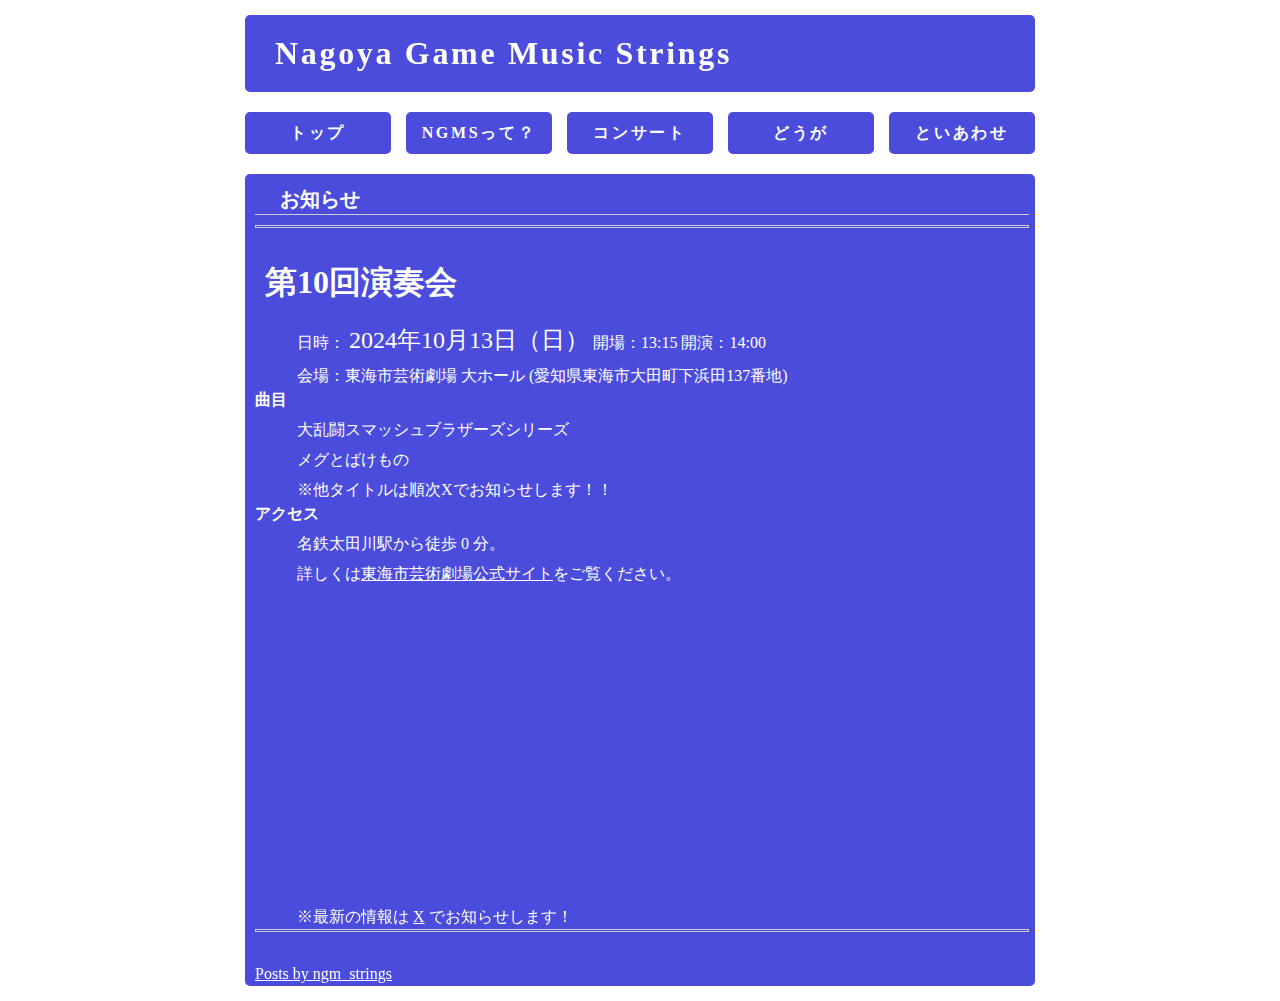
==== index.html @ 731171ff "Merge pull request #66 from NGM-Strings/10th-subtitle" ====
<!doctype html>
<html lang="ja">
  <head>
    <meta charset="utf-8" />
    <meta
      name="viewport"
      content="width=device-width, initial-scale=1, shrink-to-fit=no"
    />
    <link rel="stylesheet" type="text/css" href="ngms.css" />
    <title>名古屋ゲームミュージックストリングス</title>
    <!-- Global Site Tag (gtag.js) - Google Analytics -->
    <script
      async
      src="https://www.googletagmanager.com/gtag/js?id=UA-106926727-1"
    ></script>
    <script>
      window.dataLayer = window.dataLayer || [];
      function gtag() {
        dataLayer.push(arguments);
      }
      gtag("js", new Date());

      gtag("config", "UA-106926727-1");
    </script>
  </head>

  <body>
    <div id="pagebody">
      <!-- ヘッダ -->
      <div id="header" class="dot-font">
        <h1>
          <a href="./">Nagoya Game Music Strings</a>
        </h1>
      </div>

      <!-- メインメニュー -->
      <ul id="menu" class="dot-font">
        <li class="menu-item" id="menu01">
          <a href="./">トップ</a>
        </li>
        <li class="menu-item" id="menu02">
          <a href="about.html">NGMSって？</a>
        </li>
        <li class="menu-item" id="menu03">
          <a href="concert/concert-info.html">コンサート</a>
        </li>
        <li class="menu-item" id="menu04">
          <a href="contents.html">どうが</a>
        </li>
        <li class="menu-item" id="menu05">
          <a href="information.html">といあわせ</a>
        </li>
      </ul>

      <!-- コンテンツ（中央と右の2カラム） -->
      <div id="content">
        <!-- ニュース（中央カラム） -->
        <div id="news">
          <h2>お知らせ</h2>
          <hr />
          <h3 style="font-size: 200%; margin: 0 0 0.5em 0">第10回演奏会</h3>
          <div class="row">
            <div class="col-sm">
              <div class="currentConcert-section">
                <p>
                  日時：
                  <span style="font-size: 150%">2024年10月13日（日）</span>
                  開場：13:15 開演：14:00
                </p>
                <p>
                  会場：東海市芸術劇場 大ホール
                  (愛知県東海市大田町下浜田137番地)
                </p>
              </div>
              <div class="currentConcert-section">
                <h4 class="currentConcert-section-title">曲目</h4>
                <p class="program-main">大乱闘スマッシュブラザーズシリーズ</p>
                <p class="program-sub">メグとばけもの</p>
                <p>※他タイトルは順次Xでお知らせします！！</p>
              </div>
              <div class="currentConcert-section">
                <h4 class="currentConcert-section-title">アクセス</h4>
                <p>名鉄太田川駅から徒歩 0 分。</p>
                <p>
                  詳しくは<a href="https://www.tokai-arts.jp/access/"
                    >東海市芸術劇場公式サイト</a
                  >をご覧ください。
                </p>
                <p>
                  <iframe
                    class="hidden-sm"
                    src="https://www.google.com/maps/embed?pb=!1m14!1m8!1m3!1d10524.578170202569!2d136.88561300580838!3d35.01903077857469!3m2!1i1024!2i768!4f13.1!3m3!1m2!1s0x0%3A0x14b06c0579552e33!2z5p2x5rW35biC6Iq46KGT5YqH5aC0!5e0!3m2!1sja!2sjp!4v1506452286188"
                    width="400"
                    height="300"
                    frameborder="0"
                    style="border: 0"
                    allowfullscreen
                  ></iframe>
                  <iframe
                    class="visible-sm"
                    src="https://www.google.com/maps/embed?pb=!1m14!1m8!1m3!1d10524.578170202569!2d136.88561300580838!3d35.01903077857469!3m2!1i1024!2i768!4f13.1!3m3!1m2!1s0x0%3A0x14b06c0579552e33!2z5p2x5rW35biC6Iq46KGT5YqH5aC0!5e0!3m2!1sja!2sjp!4v1506452286188"
                    width="290"
                    height="300"
                    frameborder="0"
                    style="border: 0"
                    allowfullscreen
                  ></iframe>
                </p>
              </div>
              <p>
                ※最新の情報は
                <a href="https://twitter.com/ngm_strings">X</a>
                でお知らせします！
              </p>
            </div>
          </div>
          <!-- 普段曲目紹介で使用しているエリア
        <div class="row" style="margin-top: 1em;">
          <div class="col-sm">
          </div>
        </div>
        -->
          <hr />
          <a
            class="twitter-timeline"
            data-lang="ja"
            data-width="300"
            data-height="400"
            data-theme="dark"
            href="https://twitter.com/ngm_strings"
            >Posts by ngm_strings</a
          >
          <script
            async
            src="https://platform.twitter.com/widgets.js"
            charset="utf-8"
          ></script>
        </div>
      </div>
    </div>
  </body>
</html>
---- ngms.css ----
﻿@charset "UTF-8";

/*============================================
============================================*/
* {
	margin:0; padding:0;
	line-height:1.5;
	color:#ffffff;
}
body {
	text-align:center;
	background: url("img/back.jpg") no-repeat center center fixed;
	-webkit-background-size: cover;
	-moz-background-size: cover;
	-o-background-size: cover;
	background-size: cover;
}
div#pagebody {
	width:800px; margin:0 auto;
	text-align:left;
}

/*============================================
	ヘッダー
============================================*/
div#header {
	height:77px;
	margin-top: 10px;
	background-color: rgba(0, 0, 205, 0.7);
	border:5px solid #fff;
	border-radius: 10px;
	-webkit-border-radius: 10px;
  -moz-border-radius: 10px;
}
h1 {
	line-height: 77px;
	padding: 0 30px;
}
h1 a {text-decoration:none;}

/*============================================
	メニュー
============================================*/
ul#menu {
	font-weight:bold;
	margin-top: 10px;
}
li.menu-item {
	width: 146px; height: 42px;
	float:left;
	display:inline;
	list-style-type:none;
	margin-right: 5px;
	background-color: rgba(0, 0, 205, 0.7);
	border:5px solid #fff;
	border-radius: 10px;
	-webkit-border-radius: 10px;
  -moz-border-radius: 10px;
}
li.menu-item:last-child {
	margin-right: 0;
}

ul#menu a {
	display:block;
	line-height: 42px;
	text-align:center;
	text-decoration:none;
}

/*============================================
	サブメニュー　現未使用
============================================*/
div#submenu {
	width:160px;
	margin:10px 10px 10px 25px;
	display:inline;
	float:left;
}

div#submenu_header {
	height:26px; padding:4px 0px 0px 0px;
	background-image:url("images/bg_submenu_header.gif");
	background-repeat:no-repeat; background-position:top;
	background-color:#cccccc;
	font-size:90%; font-weight:bold; text-align:center;
}

ul#submenu_body {
	padding-bottom:6px;
	background-image:url("images/bg_submenu_footer.gif");
	background-repeat:no-repeat; background-position:bottom;
	background-color:#cccccc;
}
ul#submenu_body li {
	font-size:90%;
	list-style-type:none;
	display:inline;
}
ul#submenu_body li a {
	display:block;
	margin:0px 4px 0px 4px;
	padding:2px 0px 2px 20px;
	background-color:#eeeeee;
	text-decoration:none;
}
ul#submenu_body li a:hover {
	background-color:#ffffff;
}

/*============================================
	中央
============================================*/
div#content {
	width:790px; margin:10px 20px 10px 0px;
	float:left;
	background-color: rgba(0, 0, 205, 0.7);
	border:5px solid #fff;
	border-radius: 10px;
	-webkit-border-radius: 10px;
  -moz-border-radius: 10px;
}

div#news {
	width:98%; margin-left:10px; padding-top:10px;
	float:left;
	background-repeat:no-repeat;
}

h2 {
	font-size:20px; margin-bottom:10px; padding-left:25px;
	border-bottom:solid 1px #cccccc;
	background-repeat:no-repeat; background-position:left center;
}
h3 {
	font-size:18px;
	margin:20px 0px 10px 10px;
	text-indent:10px;
}
p {
	font-size:14;
	margin:6px 0px 0px 2em;
	text-indent:10px;
}
hr {
	height:1px;
	border:solid 1px #cccccc;
	margin-bottom:30px;
}
p.strong {
	font-size: 18px;
	margin:10px 0px 10px 10px;
	text-indent:10px;

}

.thumbfloat img{
	float: left;
	margin-left: 2em;
	margin-right: 2em;
}

.thumbfloat div{
	overflow: auto;
}

/*
	JFドットM+12
	http://jikasei.me/font/jf-dotfont/
	改変・再配布・商業的利用に制限なし。

	http://brian.hatenablog.jp/entry/how-to-set-web-fonts
	の方法に従い、サブセットの作成と WOFF への変換を行った。
*/

/* JIS 第二水準 (オリジナル) */
@font-face {
	font-family: "JF-Dot-MPlus12";
	src:
		url("fonts/JF-Dot-MPlus12.woff2") format('woff2'),
		url("fonts/JF-Dot-MPlus12.woff") format('woff');
}

/* JIS 第一水準 */
@font-face {
	font-family: "JF-Dot-MPlus12-JIS1";
	src:
		url("fonts/JF-Dot-MPlus12-JIS1.woff2") format('woff2'),
		url("fonts/JF-Dot-MPlus12-JIS1.woff") format('woff');
}

/* 漢字なし */
@font-face {
	font-family: "JF-Dot-MPlus12-No-Kanji";
	src:
		url("fonts/JF-Dot-MPlus12-No-Kanji.woff2") format('woff2'),
		url("fonts/JF-Dot-MPlus12-No-Kanji.woff") format('woff');
}

/*
	ドットフォント使用する箇所に付与するクラス。
	必要な文字種に合わせて、font-family を 1 つだけ選択すること。
	Chrome 55 では、使用していない Web フォントはダウンロードされないことを確認している。
*/
.dot-font {
	/* font-family: "JF-Dot-MPlus12"; */
	/* font-family: "JF-Dot-MPlus12-JIS1"; */
	font-family: "JF-Dot-MPlus12-No-Kanji";
	letter-spacing: 0.167em; /* 1/12 = 2 dot */
}
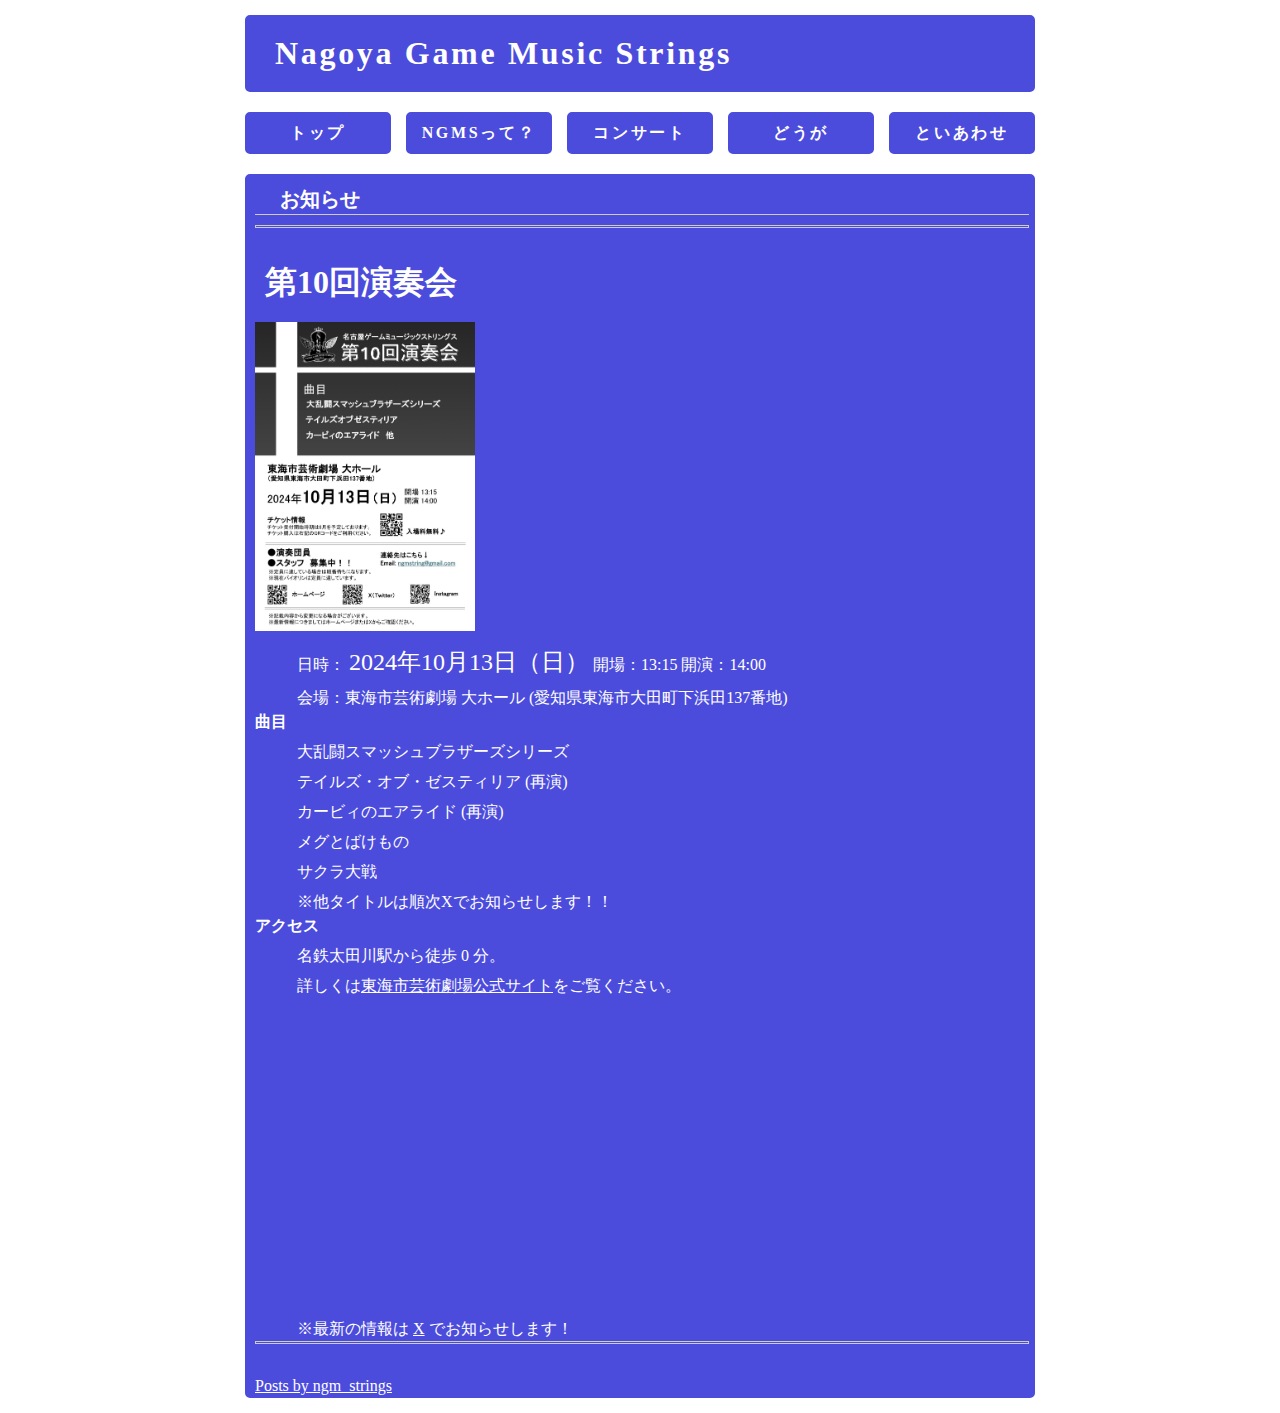
==== commit 87551662: "仮チラシ掲載、曲目追加" ====
--- a/index.html
+++ b/index.html
@@ -1,4 +1,4 @@
-<!doctype html>
+<!DOCTYPE html>
 <html lang="ja">
   <head>
     <meta charset="utf-8" />
@@ -61,6 +61,15 @@
           <h3 style="font-size: 200%; margin: 0 0 0.5em 0">第10回演奏会</h3>
           <div class="row">
             <div class="col-sm">
+              <a href="concert/10th/10th_provisional.jpg">
+                <img
+                  src="concert/10th/10th_provisional.jpg"
+                  alt="第10回仮チラシ"
+                  width="220"
+                />
+              </a>
+            </div>
+            <div class="col-sm">
               <div class="currentConcert-section">
                 <p>
                   日時：
@@ -75,7 +84,10 @@
               <div class="currentConcert-section">
                 <h4 class="currentConcert-section-title">曲目</h4>
                 <p class="program-main">大乱闘スマッシュブラザーズシリーズ</p>
-                <p class="program-sub">メグとばけもの</p>
+                <p class="program-sub">テイルズ・オブ・ゼスティリア (再演)</p>
+                <p>カービィのエアライド (再演)</p>
+                <p>メグとばけもの</p>
+                <p>サクラ大戦</p>
                 <p>※他タイトルは順次Xでお知らせします！！</p>
               </div>
               <div class="currentConcert-section">
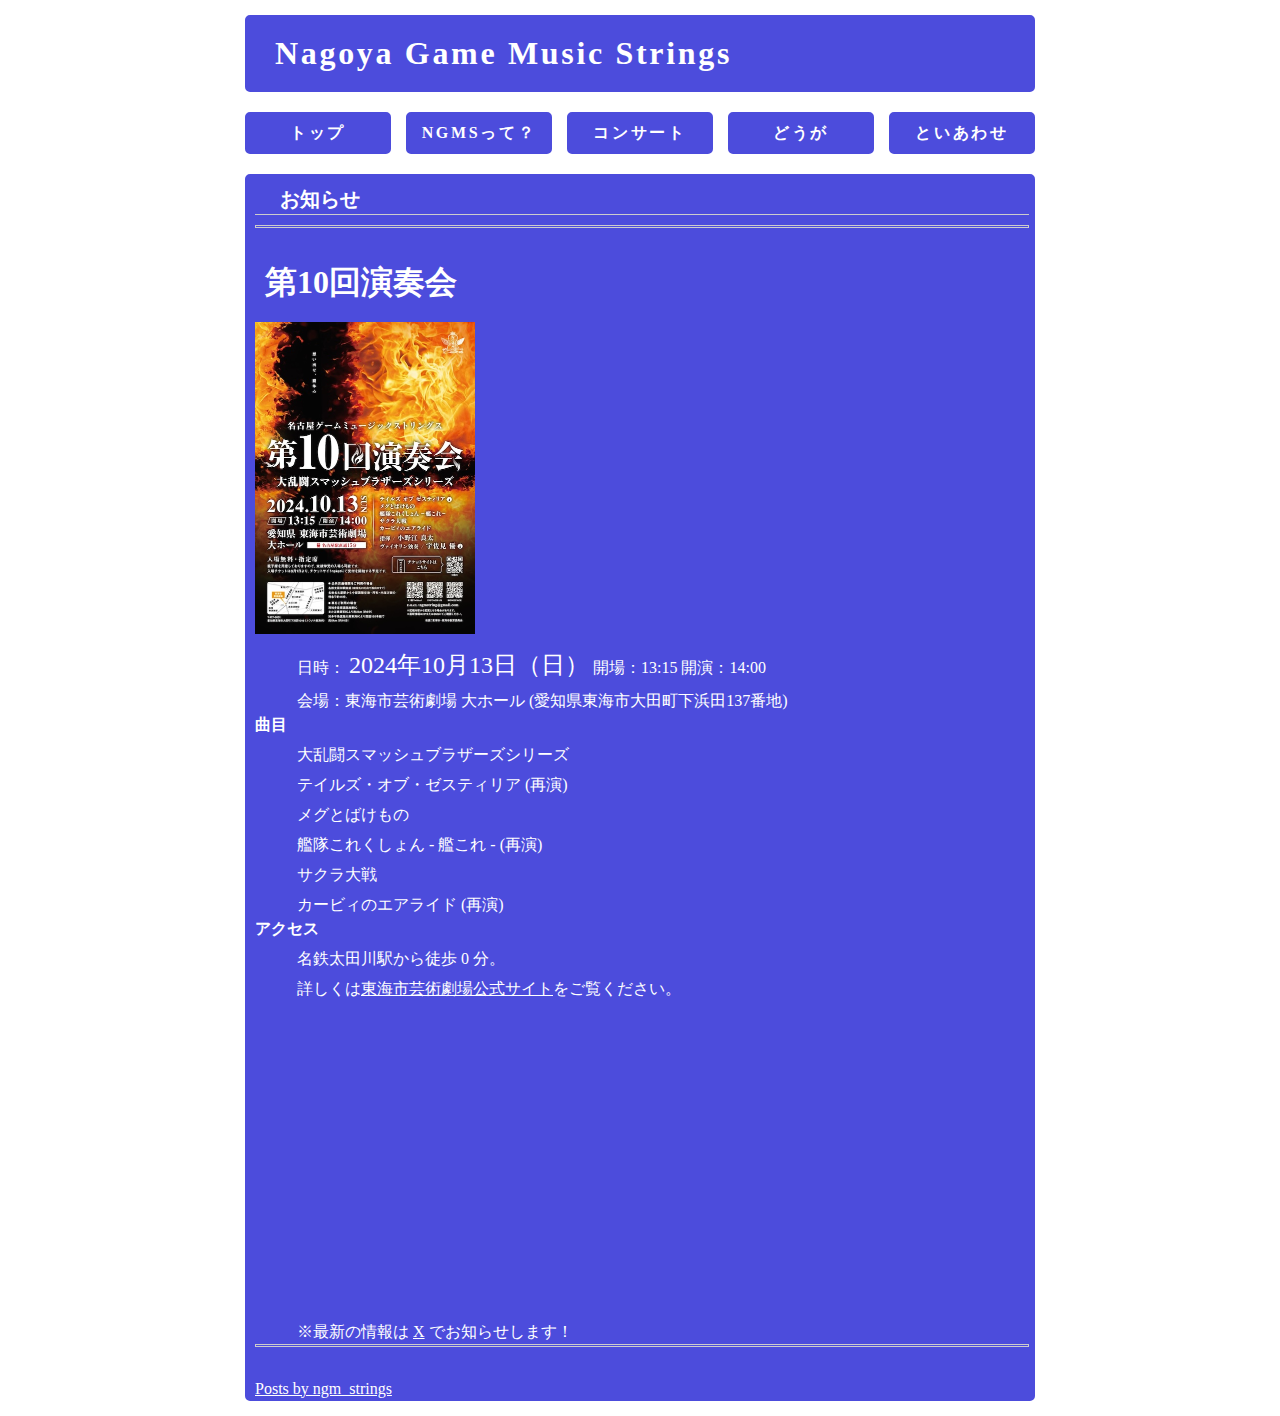
==== commit 212a3e62: "本チラシ掲載" ====
--- a/index.html
+++ b/index.html
@@ -61,9 +61,9 @@
           <h3 style="font-size: 200%; margin: 0 0 0.5em 0">第10回演奏会</h3>
           <div class="row">
             <div class="col-sm">
-              <a href="concert/10th/10th_provisional.jpg">
+              <a href="concert/10th/10th_leaflet.jpg">
                 <img
-                  src="concert/10th/10th_provisional.jpg"
+                  src="concert/10th/10th_leaflet_w440.jpg"
                   alt="第10回仮チラシ"
                   width="220"
                 />
@@ -85,10 +85,10 @@
                 <h4 class="currentConcert-section-title">曲目</h4>
                 <p class="program-main">大乱闘スマッシュブラザーズシリーズ</p>
                 <p class="program-sub">テイルズ・オブ・ゼスティリア (再演)</p>
+                <p>メグとばけもの</p>
+                <p>艦隊これくしょん - 艦これ - (再演)</p>
+                <p>サクラ大戦</p>
                 <p>カービィのエアライド (再演)</p>
-                <p>メグとばけもの</p>
-                <p>サクラ大戦</p>
-                <p>※他タイトルは順次Xでお知らせします！！</p>
               </div>
               <div class="currentConcert-section">
                 <h4 class="currentConcert-section-title">アクセス</h4>
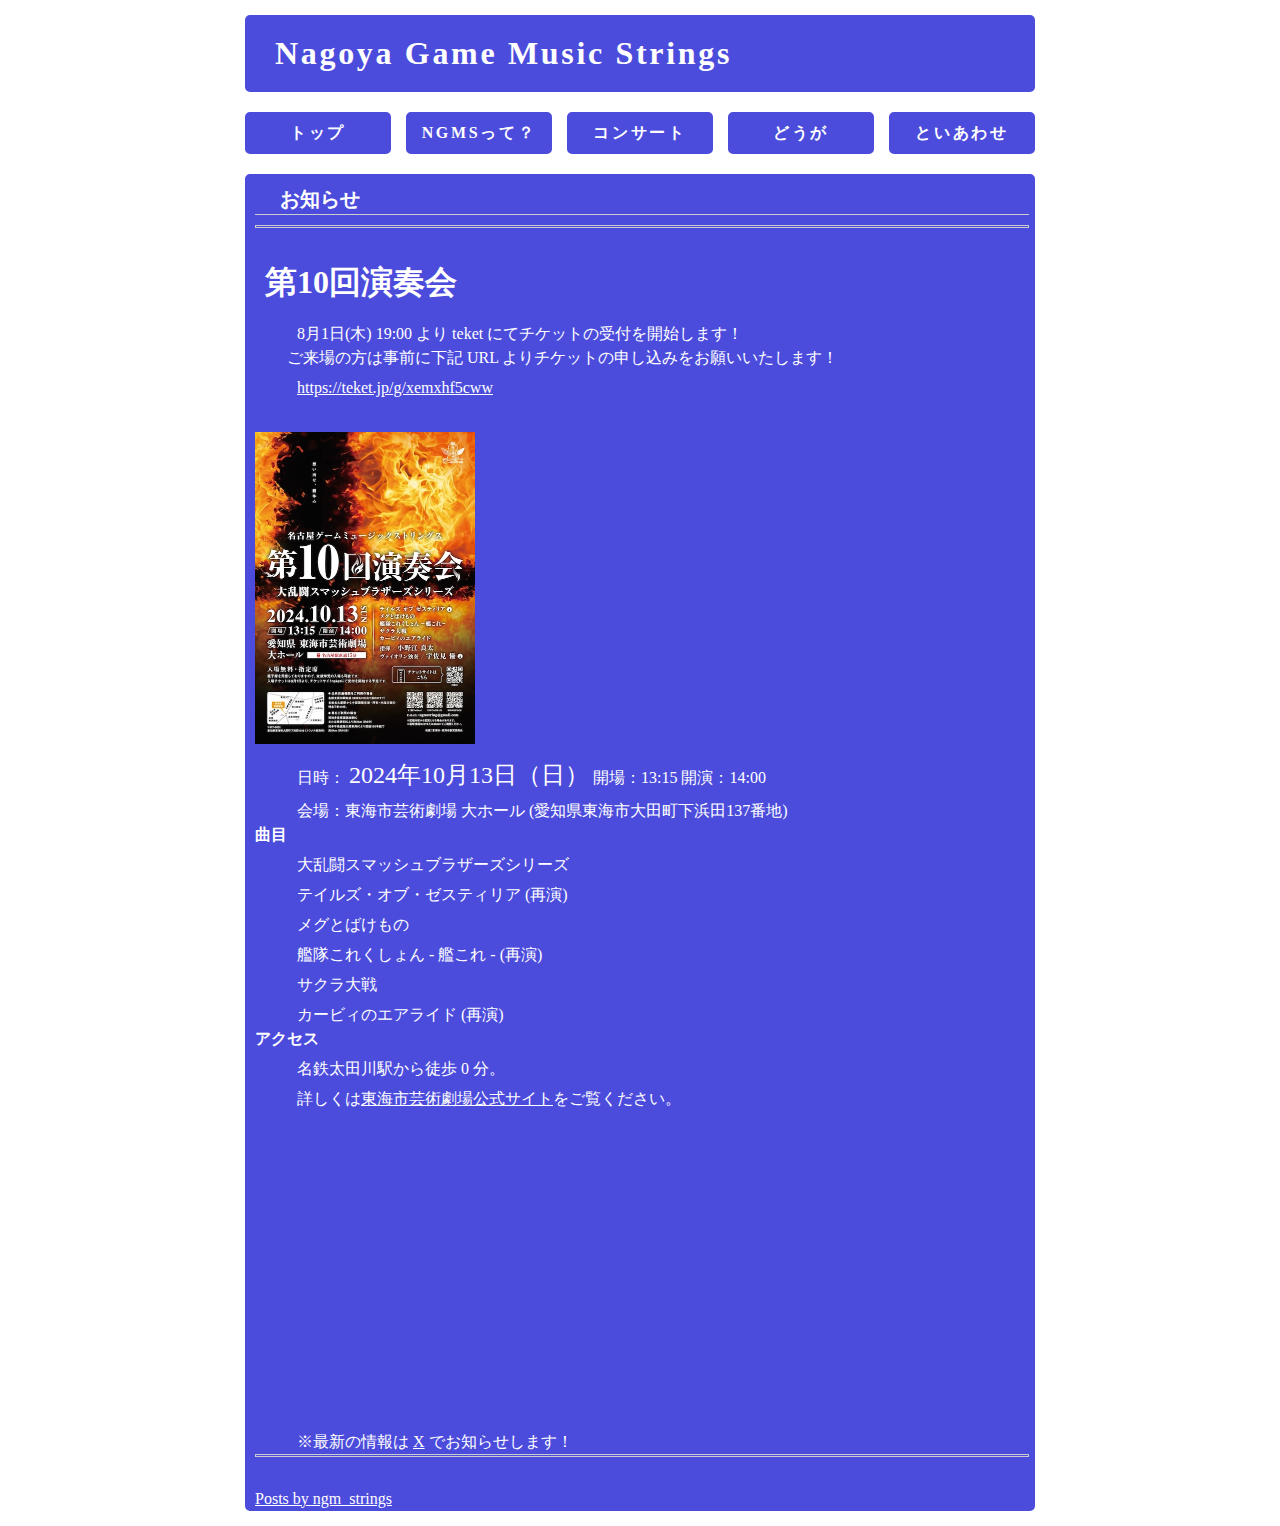
==== commit 903570a7: "第9回演奏会チケット情報追加" ====
--- a/index.html
+++ b/index.html
@@ -59,6 +59,15 @@
           <h2>お知らせ</h2>
           <hr />
           <h3 style="font-size: 200%; margin: 0 0 0.5em 0">第10回演奏会</h3>
+          <div class="alert alert-info" style="margin: 0 0 2rem 0">
+            <p>
+              8月1日(木) 19:00 より teket にてチケットの受付を開始します！<br>
+              ご来場の方は事前に下記 URL よりチケットの申し込みをお願いいたします！
+            </p>
+            <p>
+              <a href="https://teket.jp/g/xemxhf5cww" target="_blank">https://teket.jp/g/xemxhf5cww</a>
+            </p>
+          </div>
           <div class="row">
             <div class="col-sm">
               <a href="concert/10th/10th_leaflet.jpg">
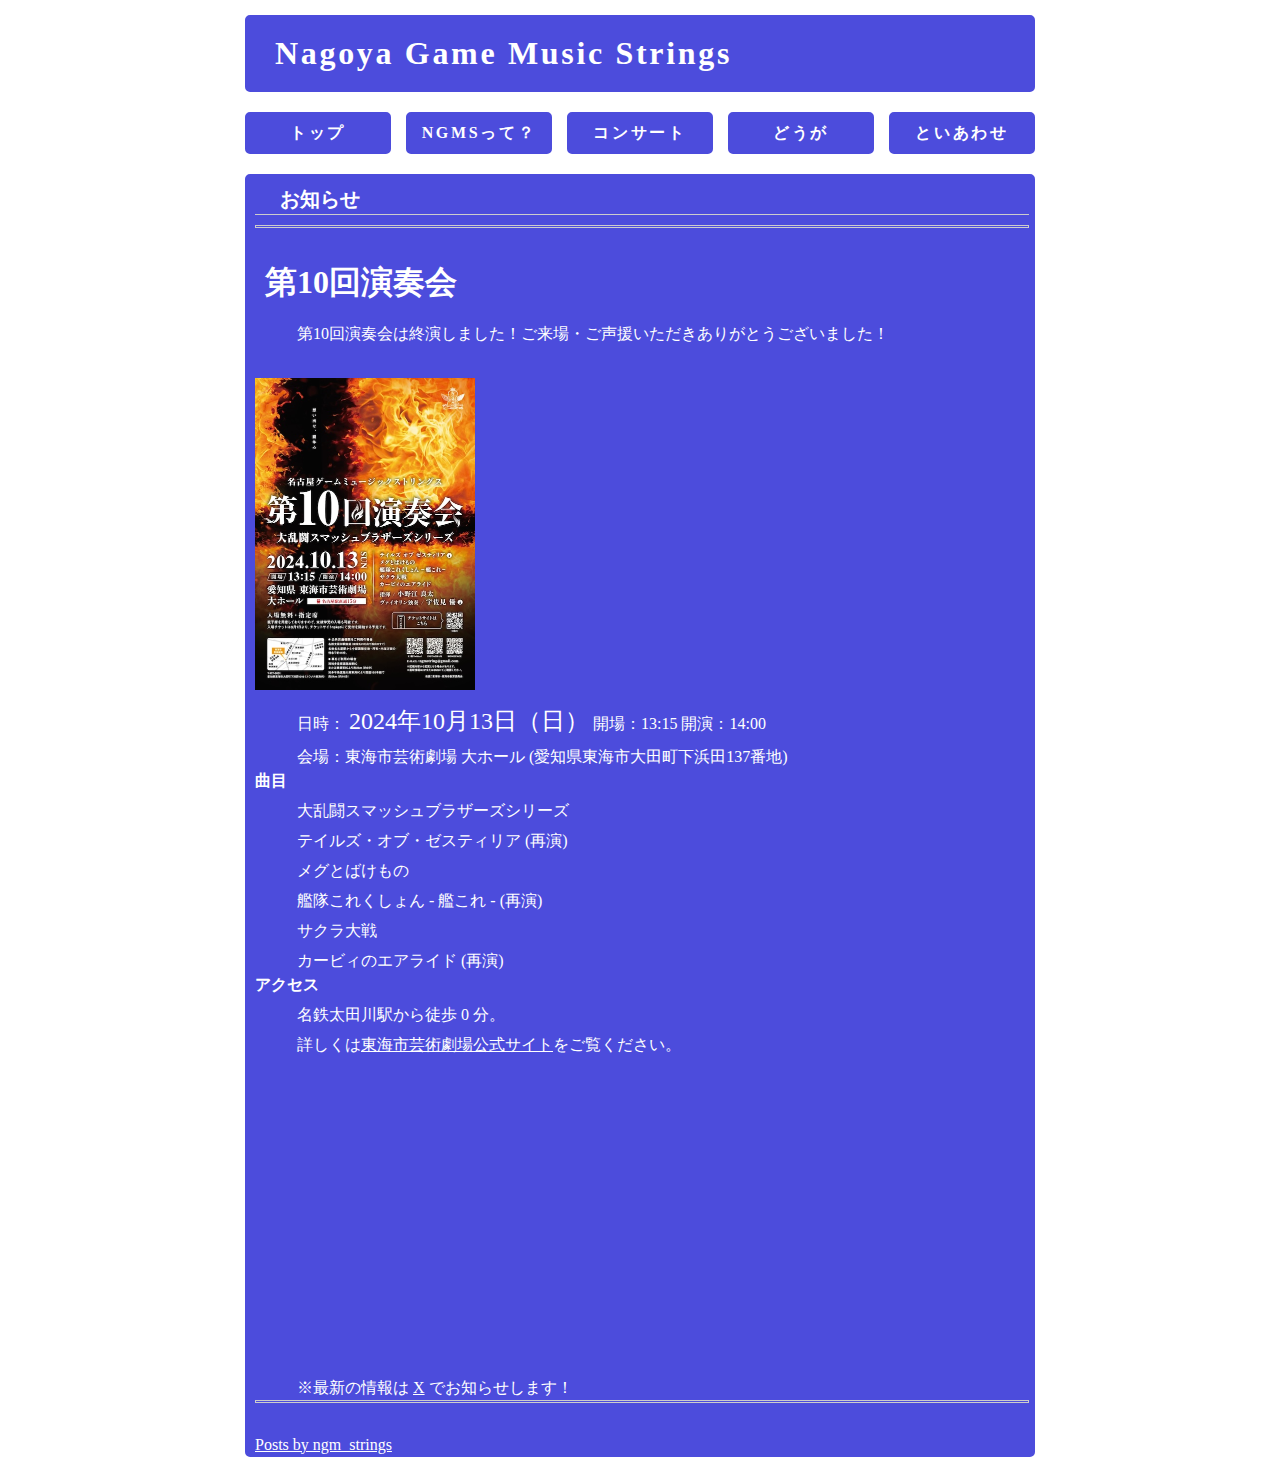
==== commit 3030c019: "トップページの表示を第10回終演後のものに" ====
--- a/index.html
+++ b/index.html
@@ -59,14 +59,8 @@
           <h2>お知らせ</h2>
           <hr />
           <h3 style="font-size: 200%; margin: 0 0 0.5em 0">第10回演奏会</h3>
-          <div class="alert alert-info" style="margin: 0 0 2rem 0">
-            <p>
-              8月1日(木) 19:00 より teket にてチケットの受付を開始します！<br>
-              ご来場の方は事前に下記 URL よりチケットの申し込みをお願いいたします！
-            </p>
-            <p>
-              <a href="https://teket.jp/g/xemxhf5cww" target="_blank">https://teket.jp/g/xemxhf5cww</a>
-            </p>
+          <div class="alert alert-warning" style="margin: 0 0 2rem 0">
+            <p>第10回演奏会は終演しました！ご来場・ご声援いただきありがとうございました！</p>
           </div>
           <div class="row">
             <div class="col-sm">
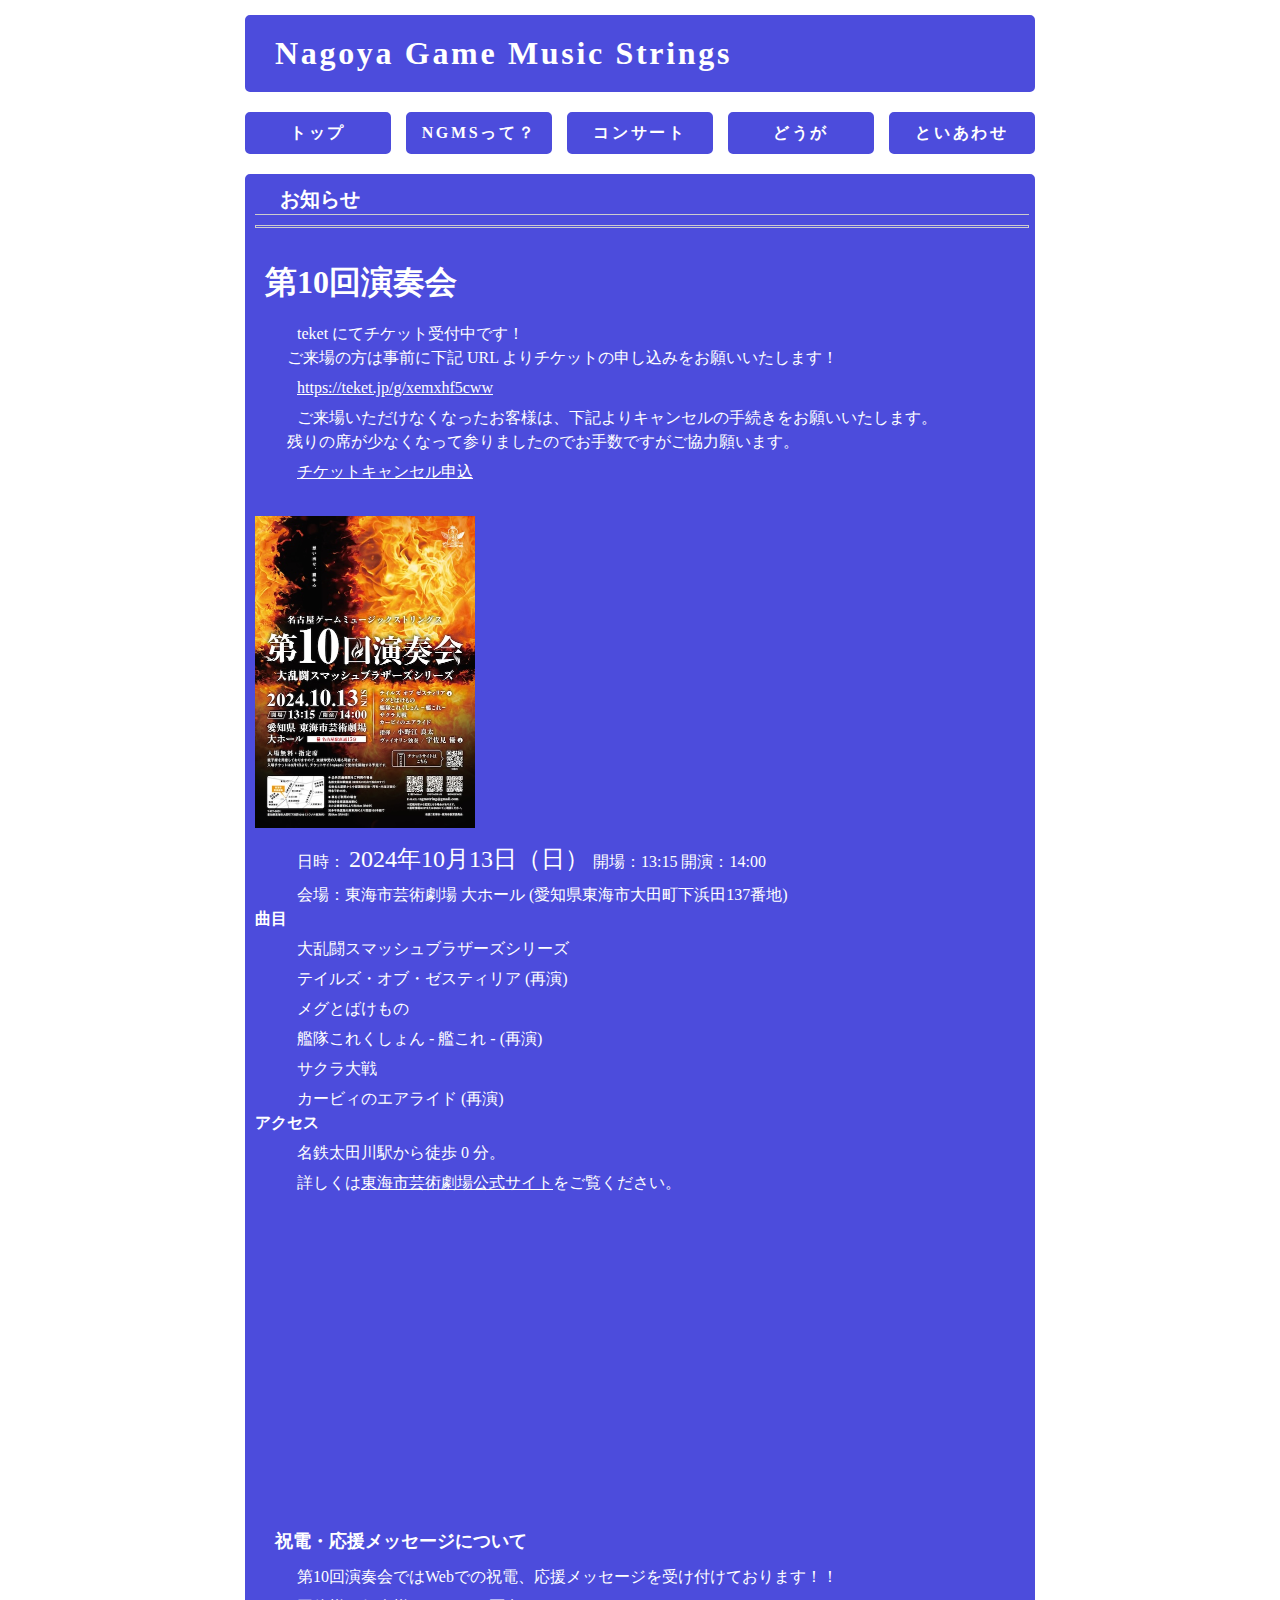
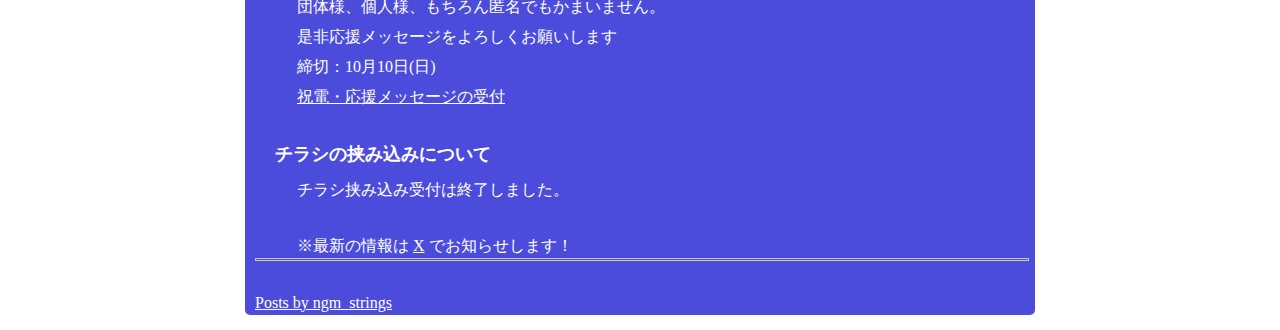
==== commit a613911d: "チケットのキャンセルに関する記述を追加" ====
--- a/index.html
+++ b/index.html
@@ -59,8 +59,21 @@
           <h2>お知らせ</h2>
           <hr />
           <h3 style="font-size: 200%; margin: 0 0 0.5em 0">第10回演奏会</h3>
-          <div class="alert alert-warning" style="margin: 0 0 2rem 0">
-            <p>第10回演奏会は終演しました！ご来場・ご声援いただきありがとうございました！</p>
+          <div class="alert alert-info" style="margin: 0 0 2rem 0">
+            <p>
+              teket にてチケット受付中です！<br>
+              ご来場の方は事前に下記 URL よりチケットの申し込みをお願いいたします！
+            </p>
+            <p>
+              <a href="https://teket.jp/g/xemxhf5cww" target="_blank">https://teket.jp/g/xemxhf5cww</a>
+            </p>
+            <p>
+              ご来場いただけなくなったお客様は、下記よりキャンセルの手続きをお願いいたします。<br>
+              残りの席が少なくなって参りましたのでお手数ですがご協力願います。
+            </p>
+            <p>
+              <a href="https://docs.google.com/forms/d/e/1FAIpQLSeFT_YAKQMWljQqXN_k19aImkMCMkC_VmpyBcY6JCfGkQJd3g/viewform" target="_blank">チケットキャンセル申込</a>
+            </p>
           </div>
           <div class="row">
             <div class="col-sm">
@@ -122,6 +135,32 @@
                   ></iframe>
                 </p>
               </div>
+              <div class="alert alert-warning" style="margin: 1em 0 2em 0;">
+                <h3>祝電・応援メッセージについて</h3>
+                <p>
+                  第10回演奏会ではWebでの祝電、応援メッセージを受け付けております！！
+                </p>
+                <p>
+                  団体様、個人様、もちろん匿名でもかまいません。
+                </p>
+                <p>
+                  是非応援メッセージをよろしくお願いします
+                </p>
+                <p>
+                  締切：10月10日(日)
+                </p>
+                <p>
+                  <a href="https://forms.gle/UnrU4XQZoyYHJPgXA" class="btn btn-outline-warning btn-lg" style="margin: 16px 0 4px" target="_blank">
+                    祝電・応援メッセージの受付
+                  </a>
+                </p>
+              </div>
+              <div class="alert alert-warning" style="margin: 1em 0 2em 0;">
+                <h3>チラシの挟み込みについて</h3>
+                <p>
+                  チラシ挟み込み受付は終了しました。
+                </p>
+              </div>
               <p>
                 ※最新の情報は
                 <a href="https://twitter.com/ngm_strings">X</a>
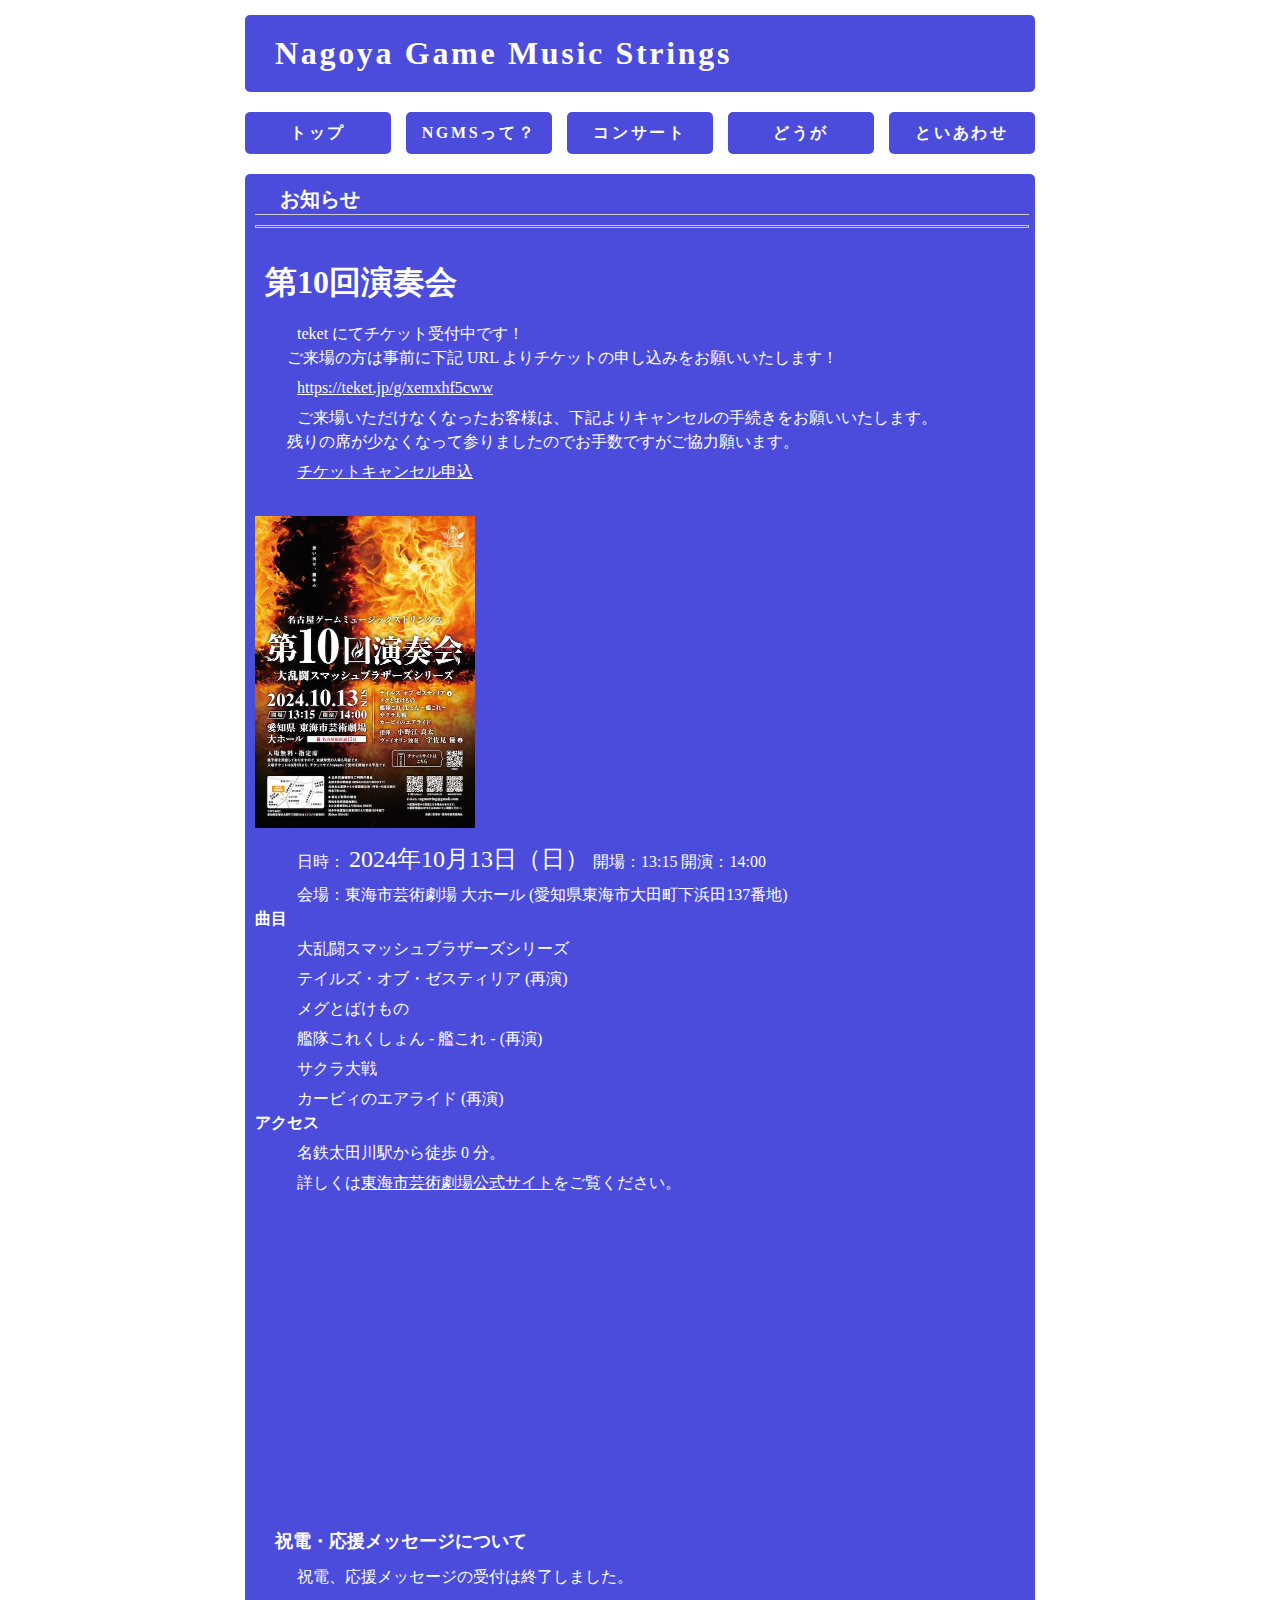
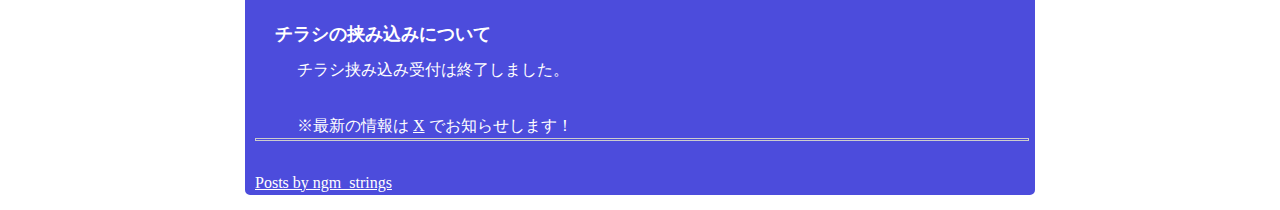
==== commit bb31efea: "Merge pull request #73 from labocho/close-congratulation" ====
--- a/index.html
+++ b/index.html
@@ -138,21 +138,7 @@
               <div class="alert alert-warning" style="margin: 1em 0 2em 0;">
                 <h3>祝電・応援メッセージについて</h3>
                 <p>
-                  第10回演奏会ではWebでの祝電、応援メッセージを受け付けております！！
-                </p>
-                <p>
-                  団体様、個人様、もちろん匿名でもかまいません。
-                </p>
-                <p>
-                  是非応援メッセージをよろしくお願いします
-                </p>
-                <p>
-                  締切：10月10日(日)
-                </p>
-                <p>
-                  <a href="https://forms.gle/UnrU4XQZoyYHJPgXA" class="btn btn-outline-warning btn-lg" style="margin: 16px 0 4px" target="_blank">
-                    祝電・応援メッセージの受付
-                  </a>
+                  祝電、応援メッセージの受付は終了しました。
                 </p>
               </div>
               <div class="alert alert-warning" style="margin: 1em 0 2em 0;">
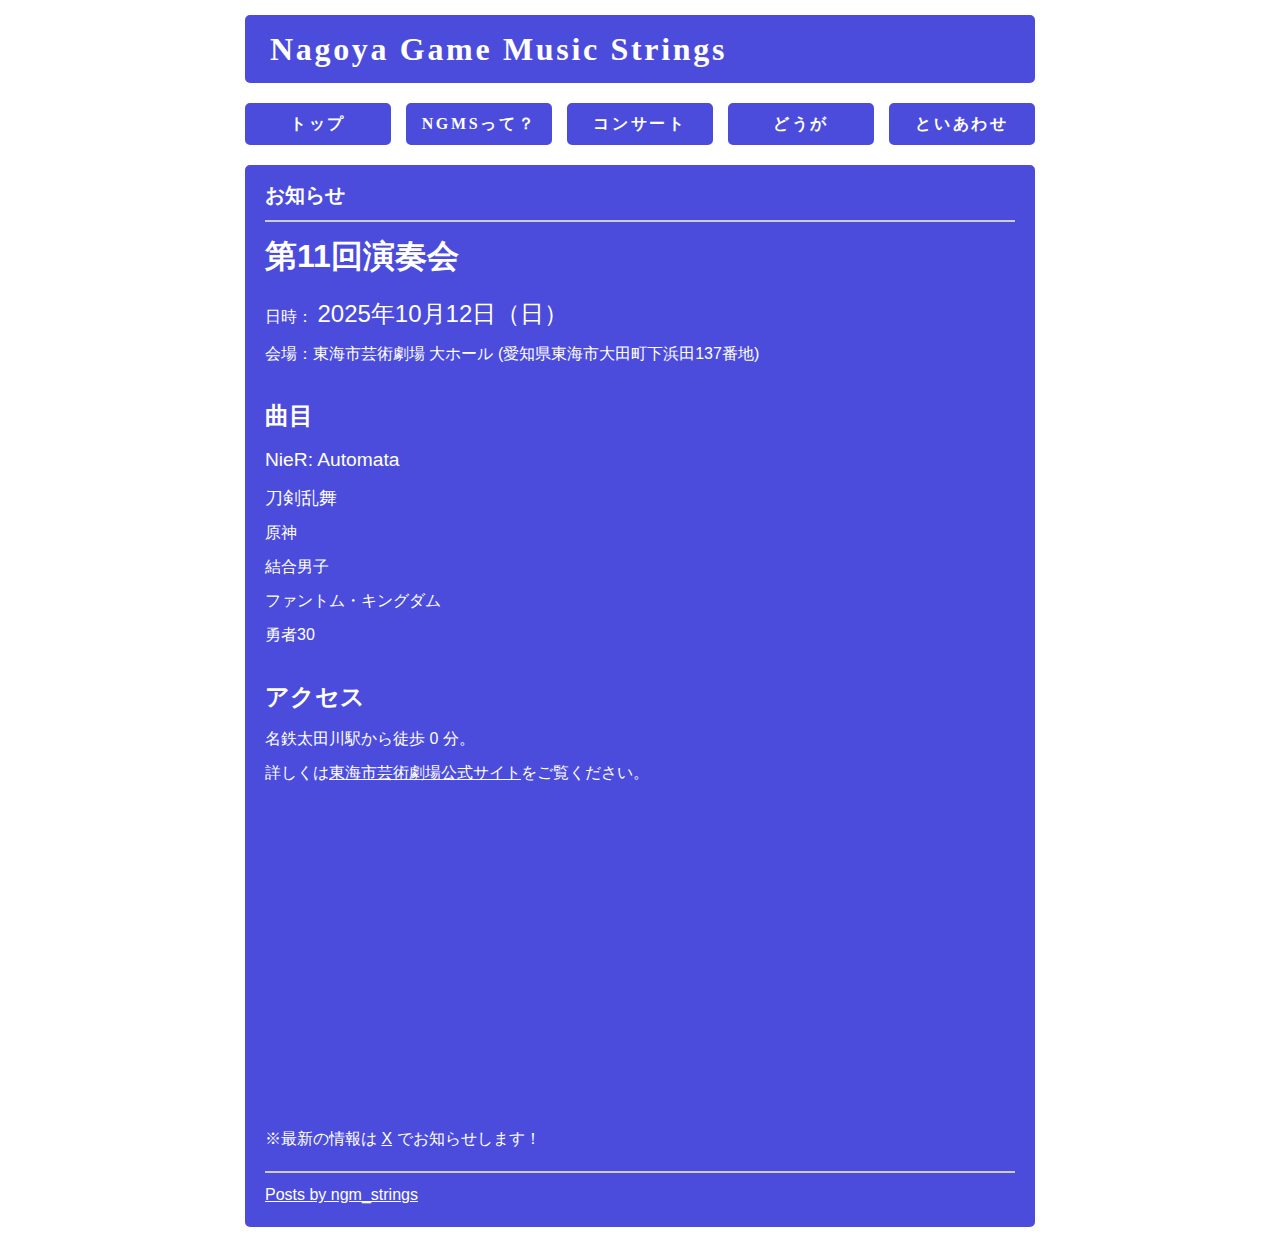
==== commit 0c0066f5: "曲目追加" ====
--- a/index.html
+++ b/index.html
@@ -58,39 +58,14 @@
         <div id="news">
           <h2>お知らせ</h2>
           <hr />
-          <h3 style="font-size: 200%; margin: 0 0 0.5em 0">第10回演奏会</h3>
-          <div class="alert alert-info" style="margin: 0 0 2rem 0">
-            <p>
-              teket にてチケット受付中です！<br>
-              ご来場の方は事前に下記 URL よりチケットの申し込みをお願いいたします！
-            </p>
-            <p>
-              <a href="https://teket.jp/g/xemxhf5cww" target="_blank">https://teket.jp/g/xemxhf5cww</a>
-            </p>
-            <p>
-              ご来場いただけなくなったお客様は、下記よりキャンセルの手続きをお願いいたします。<br>
-              残りの席が少なくなって参りましたのでお手数ですがご協力願います。
-            </p>
-            <p>
-              <a href="https://docs.google.com/forms/d/e/1FAIpQLSeFT_YAKQMWljQqXN_k19aImkMCMkC_VmpyBcY6JCfGkQJd3g/viewform" target="_blank">チケットキャンセル申込</a>
-            </p>
-          </div>
+          <h3 style="font-size: 200%; margin: 0 0 0.5em 0">第11回演奏会</h3>
           <div class="row">
-            <div class="col-sm">
-              <a href="concert/10th/10th_leaflet.jpg">
-                <img
-                  src="concert/10th/10th_leaflet_w440.jpg"
-                  alt="第10回仮チラシ"
-                  width="220"
-                />
-              </a>
-            </div>
             <div class="col-sm">
               <div class="currentConcert-section">
                 <p>
                   日時：
-                  <span style="font-size: 150%">2024年10月13日（日）</span>
-                  開場：13:15 開演：14:00
+                  <span style="font-size: 150%">2025年10月12日（日）</span>
+                  <!-- 開場：13:15 開演：14:00 -->
                 </p>
                 <p>
                   会場：東海市芸術劇場 大ホール
@@ -99,12 +74,12 @@
               </div>
               <div class="currentConcert-section">
                 <h4 class="currentConcert-section-title">曲目</h4>
-                <p class="program-main">大乱闘スマッシュブラザーズシリーズ</p>
-                <p class="program-sub">テイルズ・オブ・ゼスティリア (再演)</p>
-                <p>メグとばけもの</p>
-                <p>艦隊これくしょん - 艦これ - (再演)</p>
-                <p>サクラ大戦</p>
-                <p>カービィのエアライド (再演)</p>
+                <p class="program-main">NieR: Automata</p>
+                <p class="program-sub">刀剣乱舞</p>
+                <p>原神</p>
+                <p>結合男子</p>
+                <p>ファントム・キングダム</p>
+                <p>勇者30</p>
               </div>
               <div class="currentConcert-section">
                 <h4 class="currentConcert-section-title">アクセス</h4>
@@ -133,18 +108,6 @@
                     style="border: 0"
                     allowfullscreen
                   ></iframe>
-                </p>
-              </div>
-              <div class="alert alert-warning" style="margin: 1em 0 2em 0;">
-                <h3>祝電・応援メッセージについて</h3>
-                <p>
-                  祝電、応援メッセージの受付は終了しました。
-                </p>
-              </div>
-              <div class="alert alert-warning" style="margin: 1em 0 2em 0;">
-                <h3>チラシの挟み込みについて</h3>
-                <p>
-                  チラシ挟み込み受付は終了しました。
                 </p>
               </div>
               <p>
--- a/ngms.css
+++ b/ngms.css
@@ -1,210 +1,455 @@
-﻿@charset "UTF-8";
-
-/*============================================
-============================================*/
+@charset "UTF-8";
+/*============================================
+============================================*/
+
 * {
-	margin:0; padding:0;
-	line-height:1.5;
-	color:#ffffff;
-}
+  line-height: 1.5;
+  margin: 0;
+  padding: 0;
+}
+
+b {
+  color: inherit;
+}
+
 body {
-	text-align:center;
-	background: url("img/back.jpg") no-repeat center center fixed;
-	-webkit-background-size: cover;
-	-moz-background-size: cover;
-	-o-background-size: cover;
-	background-size: cover;
-}
-div#pagebody {
-	width:800px; margin:0 auto;
-	text-align:left;
-}
-
-/*============================================
-	ヘッダー
-============================================*/
-div#header {
-	height:77px;
-	margin-top: 10px;
-	background-color: rgba(0, 0, 205, 0.7);
-	border:5px solid #fff;
-	border-radius: 10px;
-	-webkit-border-radius: 10px;
-  -moz-border-radius: 10px;
-}
+  background: url("img/back.jpg") no-repeat center center / cover fixed;
+  color: #ffffff;
+  font-family: sans-serif;
+  text-align: center;
+}
+
+a {
+  color: #ffffff;
+}
+
+#pagebody {
+  box-sizing: border-box;
+  margin: 0 auto;
+  text-align: left;
+  width: 800px;
+}
+
+@media (max-width: 576px) {
+  #pagebody {
+    margin: 0;
+    padding: 0 10px;
+    width: 100%;
+  }
+}
+
+.hidden-sm {
+  display: block;
+}
+
+@media (max-width: 576px) {
+  .hidden-sm {
+    display: none;
+  }
+}
+
+.visible-sm {
+  display: none;
+}
+
+@media (max-width: 576px) {
+  .visible-sm {
+    display: block;
+  }
+}
+
+.row {
+  display: flex;
+  margin: -5px -10px;
+}
+
+@media (max-width: 576px) {
+  .row {
+    flex-direction: column;
+  }
+}
+
+.col-sm {
+  margin: 5px 10px;
+}
+
+.flex-grow-1 {
+  flex-grow: 1;
+}
+
+@media (max-width: 576px) {
+  .col-sm {
+    flex-direction: column;
+  }
+}
+
+/*============================================
+  ヘッダー
+============================================*/
+
+#header {
+  background-color: rgba(0, 0, 205, 0.7);
+  border-radius: 10px;
+  border: 5px solid #ffffff;
+  margin-bottom: 10px;
+  margin-top: 10px;
+  padding: 10px 25px;
+}
+
+@media (max-width: 576px) {
+  #header {
+    padding: 5px 10px;
+  }
+}
+
 h1 {
-	line-height: 77px;
-	padding: 0 30px;
-}
-h1 a {text-decoration:none;}
-
-/*============================================
-	メニュー
-============================================*/
-ul#menu {
-	font-weight:bold;
-	margin-top: 10px;
-}
-li.menu-item {
-	width: 146px; height: 42px;
-	float:left;
-	display:inline;
-	list-style-type:none;
-	margin-right: 5px;
-	background-color: rgba(0, 0, 205, 0.7);
-	border:5px solid #fff;
-	border-radius: 10px;
-	-webkit-border-radius: 10px;
-  -moz-border-radius: 10px;
-}
-li.menu-item:last-child {
-	margin-right: 0;
-}
-
-ul#menu a {
-	display:block;
-	line-height: 42px;
-	text-align:center;
-	text-decoration:none;
-}
-
-/*============================================
-	サブメニュー　現未使用
-============================================*/
+  font-size: 2rem;
+}
+
+@media (max-width: 576px) {
+  h1 {
+    font-size: 1.5rem;
+  }
+}
+
+h1 a {
+  text-decoration: none;
+}
+
+/*============================================
+  メニュー
+============================================*/
+
+#menu {
+  display: flex;
+  font-weight: bold;
+  margin-top: 10px;
+  margin-bottom: 10px;
+}
+
+@media (max-width: 576px) {
+  #menu {
+    background-color: rgba(0, 0, 205, 0.7);
+    border-radius: 10px;
+    border: 5px solid #ffffff;
+    flex-direction: column;
+    padding: 10px;
+  }
+}
+
+.menu-item {
+  background-color: rgba(0, 0, 205, 0.7);
+  border-radius: 10px;
+  border: 5px solid #ffffff;
+  flex: 1;
+  height: 42px;
+  list-style-type: none;
+  margin-right: 5px;
+}
+
+.menu-item:last-child {
+  margin-right: 0;
+}
+
+@media (max-width: 576px) {
+  .menu-item {
+    background: none;
+    border: none;
+    height: auto;
+    margin-bottom: 5px;
+    margin-right: 0;
+    text-align: left;
+  }
+
+  .menu-item:last-child {
+    margin-bottom: 0;
+  }
+}
+
+#menu a {
+  display: block;
+  line-height: 42px;
+  text-align: center;
+  text-decoration: none;
+}
+
+@media (max-width: 576px) {
+  #menu a {
+    line-height: 1.5;
+    text-align: left;
+  }
+}
+
+/*============================================
+  サブメニュー　現未使用
+============================================*/
+
 div#submenu {
-	width:160px;
-	margin:10px 10px 10px 25px;
-	display:inline;
-	float:left;
+  float: left;
+  margin: 10px 10px 10px 25px;
+  width: 160px;
 }
 
 div#submenu_header {
-	height:26px; padding:4px 0px 0px 0px;
-	background-image:url("images/bg_submenu_header.gif");
-	background-repeat:no-repeat; background-position:top;
-	background-color:#cccccc;
-	font-size:90%; font-weight:bold; text-align:center;
+  background-color: #cccccc;
+  background-image: url("images/bg_submenu_header.gif");
+  background-position: top;
+  background-repeat: no-repeat;
+  font-size: 90%;
+  font-weight: bold;
+  height: 26px;
+  padding: 4px 0px 0px 0px;
+  text-align: center;
 }
 
 ul#submenu_body {
-	padding-bottom:6px;
-	background-image:url("images/bg_submenu_footer.gif");
-	background-repeat:no-repeat; background-position:bottom;
-	background-color:#cccccc;
-}
+  background-color: #cccccc;
+  background-image: url("images/bg_submenu_footer.gif");
+  background-position: bottom;
+  background-repeat: no-repeat;
+  padding-bottom: 6px;
+}
+
 ul#submenu_body li {
-	font-size:90%;
-	list-style-type:none;
-	display:inline;
-}
+  display: inline;
+  font-size: 90%;
+  list-style-type: none;
+}
+
 ul#submenu_body li a {
-	display:block;
-	margin:0px 4px 0px 4px;
-	padding:2px 0px 2px 20px;
-	background-color:#eeeeee;
-	text-decoration:none;
-}
+  background-color: #eeeeee;
+  display: block;
+  margin: 0px 4px 0px 4px;
+  padding: 2px 0px 2px 20px;
+  text-decoration: none;
+}
+
 ul#submenu_body li a:hover {
-	background-color:#ffffff;
-}
-
-/*============================================
-	中央
-============================================*/
-div#content {
-	width:790px; margin:10px 20px 10px 0px;
-	float:left;
-	background-color: rgba(0, 0, 205, 0.7);
-	border:5px solid #fff;
-	border-radius: 10px;
-	-webkit-border-radius: 10px;
-  -moz-border-radius: 10px;
+  background-color: #ffffff;
+}
+
+/*============================================
+  中央
+============================================*/
+
+#content {
+  background-color: rgba(0, 0, 205, 0.7);
+  border-radius: 10px;
+  border: 5px solid #ffffff;
+  margin-bottom: 10px;
+  margin-top: 10px;
+  padding: 15px 20px 20px;
+}
+
+@media (max-width: 576px) {
+  #content {
+    padding: 15px 10px 10px;
+  }
 }
 
 div#news {
-	width:98%; margin-left:10px; padding-top:10px;
-	float:left;
-	background-repeat:no-repeat;
+  background-repeat: no-repeat;
 }
 
 h2 {
-	font-size:20px; margin-bottom:10px; padding-left:25px;
-	border-bottom:solid 1px #cccccc;
-	background-repeat:no-repeat; background-position:left center;
-}
+  background-position: left center;
+  background-repeat: no-repeat;
+  font-size: 20px;
+  margin: 10px 0;
+}
+
+h2:first-child {
+  margin-top: 0;
+}
+
 h3 {
-	font-size:18px;
-	margin:20px 0px 10px 10px;
-	text-indent:10px;
-}
+  font-size: 18px;
+  margin-bottom: 10px;
+  margin-top: 10px;
+}
+
 p {
-	font-size:14;
-	margin:6px 0px 0px 2em;
-	text-indent:10px;
-}
+  margin-bottom: 10px;
+}
+
 hr {
-	height:1px;
-	border:solid 1px #cccccc;
-	margin-bottom:30px;
-}
-p.strong {
-	font-size: 18px;
-	margin:10px 0px 10px 10px;
-	text-indent:10px;
-
-}
-
-.thumbfloat img{
-	float: left;
-	margin-left: 2em;
-	margin-right: 2em;
-}
-
-.thumbfloat div{
-	overflow: auto;
+  border: solid 1px #cccccc;
+  margin: 10px 0;
+}
+
+ul.list {
+  padding: 0 0 0 2em;
+  margin: 1em 0;
+}
+
+ul.list > li {
+  margin: 0.5em 0;
+}
+
+.program-main {
+  font-size: 1.2rem;
+}
+
+.program-sub {
+  font-size: 1.1rem;
+}
+
+.alert {
+  border: 3px solid #fff;
+  border-radius: 3px;
+  padding: 1rem;
+}
+
+.alert > *:first-child {
+  margin-top: 0;
+}
+
+.alert > *:last-child {
+  margin-bottom: 0;
+}
+
+.alert-error {
+  background-color: lightpink;
+  border-color: red;
+}
+
+.alert-error h3,
+.alert-error p,
+.alert-error a {
+  color: red;
+}
+
+.alert-info {
+  background-color: #d1ecf1;
+  border-color: #bee5eb;
+}
+
+.alert-info h3,
+.alert-info p,
+.alert-info a {
+  color: #0c5460;
+}
+
+.alert-warning {
+  background-color: #fff3cd;
+  border-color: #ffecb5;
+}
+
+.alert-warning h3,
+.alert-warning p {
+  color: #664d03;
+}
+
+.btn {
+  display: block;
+  text-align: center;
+}
+
+.btn-lg {
+  border-radius: 0.3rem;
+  padding: 0.5rem 1rem;
+  font-size: 1.25rem;
+}
+
+.btn-primary {
+  color: #fff;
+  background-color: #0d6efd;
+  text-decoration: none;
+}
+
+.btn-outline-warning {
+  border: 1px solid #664d03;
+  color: #664d03;
+  text-decoration: none;
+  transition: background-color 0.15s;
+}
+
+.btn-outline-warning:hover {
+  border: 1px solid #ffc20c;
+  background-color: #ffc20c;
+  text-decoration: none;
+}
+
+.btn-middle-width {
+  display: block;
+  max-width: 350px;
+  margin-left: auto;
+  margin-right: auto;
+}
+
+@media (max-width: 576px) {
+  .btn-middle-width {
+    max-width: 100%;
+  }
+}
+
+.currentConcert-section {
+  margin: 0 0 2em 0;
+}
+
+.currentConcert-section-title {
+  font-size: 1.5em;
+  margin: 0 0 0.5em 0;
+}
+
+.dl-horizontal {
+  display: flex;
+}
+.dl-horizontal dt,
+.dl-horizontal dd {
+  margin-right: 0.5em;
 }
 
 /*
-	JFドットM+12
-	http://jikasei.me/font/jf-dotfont/
-	改変・再配布・商業的利用に制限なし。
-
-	http://brian.hatenablog.jp/entry/how-to-set-web-fonts
-	の方法に従い、サブセットの作成と WOFF への変換を行った。
+  JFドットM+12
+  http://jikasei.me/font/jf-dotfont/
+  改変・再配布・商業的利用に制限なし。
+
+  http://brian.hatenablog.jp/entry/how-to-set-web-fonts
+  の方法に従い、サブセットの作成と WOFF への変換を行った。
 */
 
 /* JIS 第二水準 (オリジナル) */
+
 @font-face {
-	font-family: "JF-Dot-MPlus12";
-	src:
-		url("fonts/JF-Dot-MPlus12.woff2") format('woff2'),
-		url("fonts/JF-Dot-MPlus12.woff") format('woff');
+  font-family: "JF-Dot-MPlus12";
+  src: url("fonts/JF-Dot-MPlus12.woff2") format("woff2"),
+    url("fonts/JF-Dot-MPlus12.woff") format("woff");
 }
 
 /* JIS 第一水準 */
+
 @font-face {
-	font-family: "JF-Dot-MPlus12-JIS1";
-	src:
-		url("fonts/JF-Dot-MPlus12-JIS1.woff2") format('woff2'),
-		url("fonts/JF-Dot-MPlus12-JIS1.woff") format('woff');
+  font-family: "JF-Dot-MPlus12-JIS1";
+  src: url("fonts/JF-Dot-MPlus12-JIS1.woff2") format("woff2"),
+    url("fonts/JF-Dot-MPlus12-JIS1.woff") format("woff");
 }
 
 /* 漢字なし */
+
 @font-face {
-	font-family: "JF-Dot-MPlus12-No-Kanji";
-	src:
-		url("fonts/JF-Dot-MPlus12-No-Kanji.woff2") format('woff2'),
-		url("fonts/JF-Dot-MPlus12-No-Kanji.woff") format('woff');
+  font-family: "JF-Dot-MPlus12-No-Kanji";
+  src: url("fonts/JF-Dot-MPlus12-No-Kanji.woff2") format("woff2"),
+    url("fonts/JF-Dot-MPlus12-No-Kanji.woff") format("woff");
 }
 
 /*
-	ドットフォント使用する箇所に付与するクラス。
-	必要な文字種に合わせて、font-family を 1 つだけ選択すること。
-	Chrome 55 では、使用していない Web フォントはダウンロードされないことを確認している。
+  ドットフォント使用する箇所に付与するクラス。
+  必要な文字種に合わせて、font-family を 1 つだけ選択すること。
+  Chrome 55 では、使用していない Web フォントはダウンロードされないことを確認している。
 */
+
 .dot-font {
-	/* font-family: "JF-Dot-MPlus12"; */
-	/* font-family: "JF-Dot-MPlus12-JIS1"; */
-	font-family: "JF-Dot-MPlus12-No-Kanji";
-	letter-spacing: 0.167em; /* 1/12 = 2 dot */
-}
+  /* font-family: "JF-Dot-MPlus12"; */
+  /* font-family: "JF-Dot-MPlus12-JIS1"; */
+  font-family: "JF-Dot-MPlus12-No-Kanji";
+  letter-spacing: 0.167em;
+  /* 1/12 = 2 dot */
+}
+
+/*============================================
+  動画
+============================================*/
+.movie-container > iframe {
+  max-width: 100%;
+}
